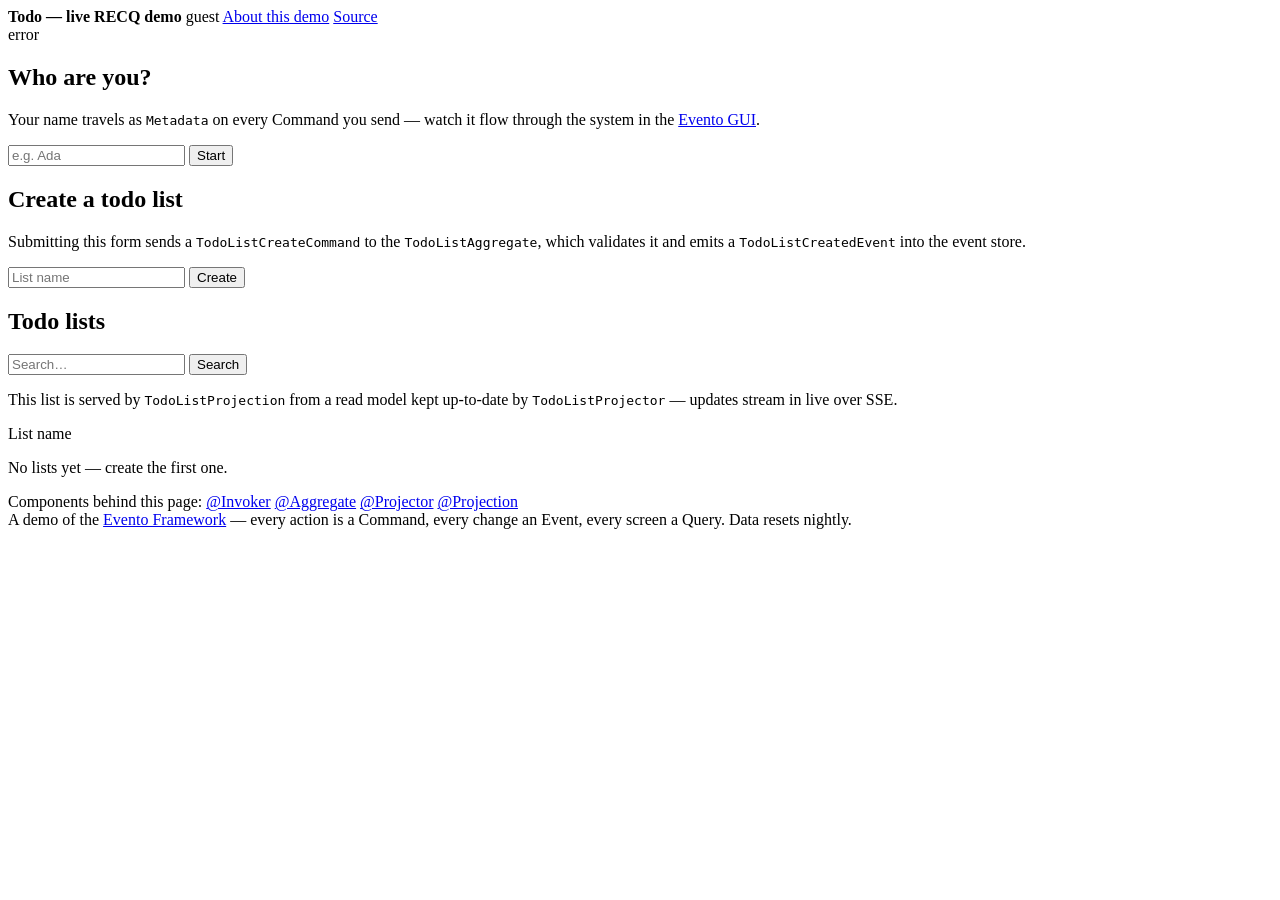
==== src/main/resources/templates/index.html @ 8b791b91 "v2 rewrite: Evento 2.2.2, Spring Boot 3.5 LTS, Java 25, Thymeleaf UI, SSE realtime - evento-bundle 2" ====
<!doctype html>
<html lang="en" xmlns:th="http://www.thymeleaf.org">
<head>
    <meta charset="utf-8">
    <meta name="viewport" content="width=device-width, initial-scale=1">
    <title>Evento Todo — a live RECQ demo</title>
    <link rel="stylesheet" href="/css/evento.css">
</head>
<body>
<header class="site">
    <img src="/img/logo-white.png" alt="Evento"
         onerror="this.style.display='none'">
    <strong>Todo — live RECQ demo</strong>
    <span class="spacer"></span>
    <span class="user-chip" th:if="${user}" th:text="${user}">guest</span>
    <a href="https://www.eventoframework.com/demo/">About this demo</a>
    <a href="https://github.com/EventoFramework/evento-todo">Source</a>
</header>
<main>
    <div class="error" th:if="${error}" th:text="${error}">error</div>

    <!-- First visit: pick a display name (becomes message Metadata "user") -->
    <div class="card" th:if="${user == null}">
        <h2>Who are you?</h2>
        <p class="muted">
            Your name travels as <code>Metadata</code> on every Command you send — watch it flow
            through the system in the <a href="https://www.eventoframework.com/demo/">Evento GUI</a>.
        </p>
        <form method="post" action="/user" class="row">
            <input class="grow" type="text" name="name" placeholder="e.g. Ada" required maxlength="40">
            <button type="submit">Start</button>
        </form>
    </div>

    <th:block th:if="${user != null}">
        <div class="card">
            <h2>Create a todo list</h2>
            <p class="muted">
                Submitting this form sends a <code>TodoListCreateCommand</code> to the
                <code>TodoListAggregate</code>, which validates it and emits a
                <code>TodoListCreatedEvent</code> into the event store.
            </p>
            <form method="post" action="/todo-list" class="row">
                <input class="grow" type="text" name="name" placeholder="List name" required maxlength="80">
                <button type="submit">Create</button>
            </form>
        </div>

        <div class="card">
            <div class="row">
                <h2 class="grow"><span class="live-dot"></span>Todo lists</h2>
                <form method="get" action="/" class="row">
                    <input type="text" name="nameLike" placeholder="Search…" th:value="${nameLike}">
                    <button type="submit" class="ghost">Search</button>
                </form>
            </div>
            <p class="muted">
                This list is served by <code>TodoListProjection</code> from a read model kept
                up-to-date by <code>TodoListProjector</code> — updates stream in live over SSE.
            </p>
            <div class="todo" th:each="list : ${lists}">
                <a class="content" th:href="@{'/todo-list/' + ${list.identifier}}"
                   th:text="${list.name}">List name</a>
            </div>
            <p class="muted" th:if="${#lists.isEmpty(lists)}">No lists yet — create the first one.</p>
        </div>
    </th:block>

    <div class="src-links">
        Components behind this page:
        <a href="https://github.com/EventoFramework/evento-todo/blob/main/src/main/java/com/eventoframework/demo/todo/service/invoker/TodoListInvoker.java">@Invoker</a>
        <a href="https://github.com/EventoFramework/evento-todo/blob/main/src/main/java/com/eventoframework/demo/todo/command/todo/TodoListAggregate.java">@Aggregate</a>
        <a href="https://github.com/EventoFramework/evento-todo/blob/main/src/main/java/com/eventoframework/demo/todo/query/TodoListProjector.java">@Projector</a>
        <a href="https://github.com/EventoFramework/evento-todo/blob/main/src/main/java/com/eventoframework/demo/todo/query/TodoListProjection.java">@Projection</a>
    </div>
</main>
<footer class="site">
    A demo of the <a href="https://www.eventoframework.com/">Evento Framework</a> —
    every action is a Command, every change an Event, every screen a Query.
    Data resets nightly.
</footer>
<script>
    // Live refresh: the Projector notifies this page whenever any list changes.
    new EventSource('/sse/todo-lists').onmessage = () => location.reload();
</script>
</body>
</html>
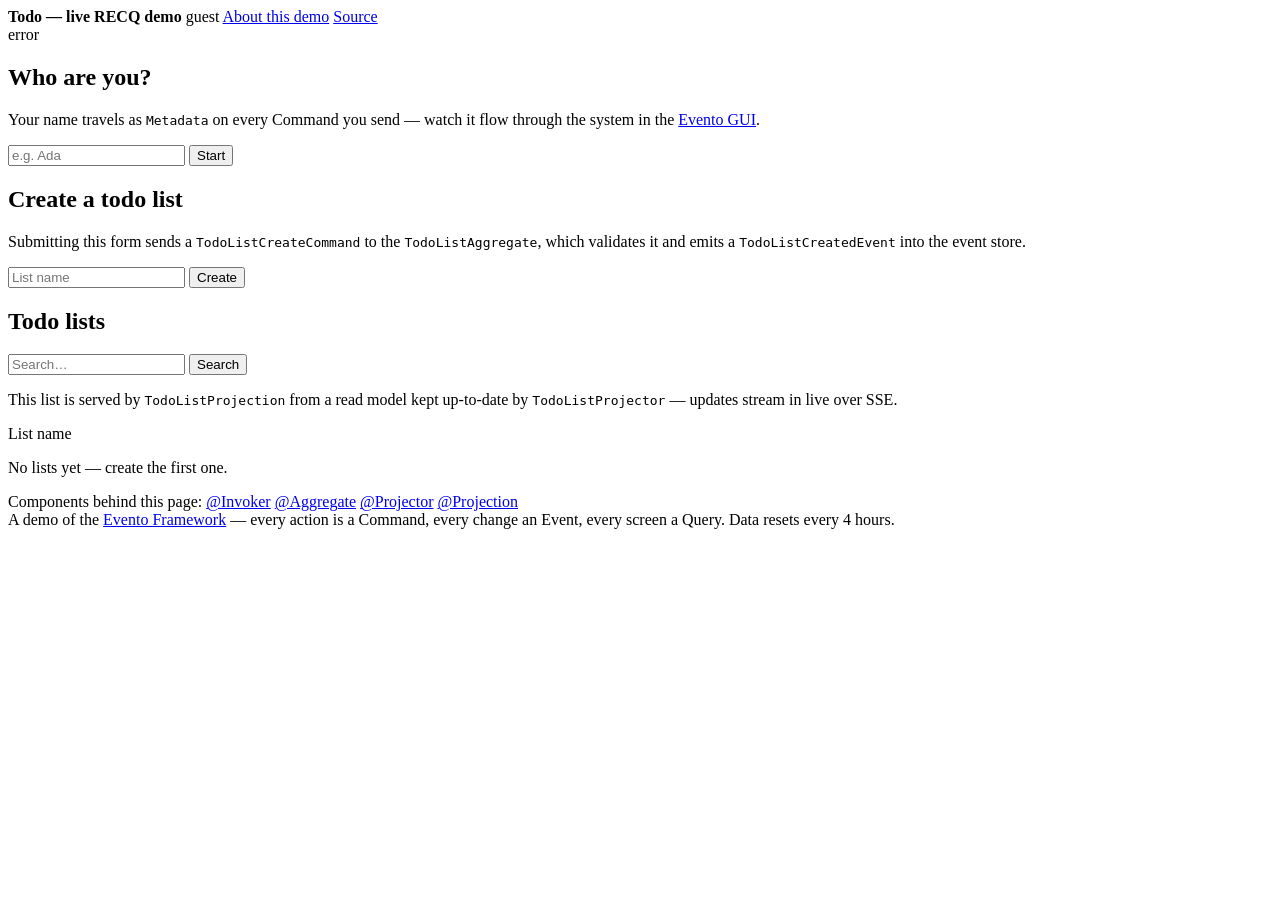
==== commit 2741adae: "Demo resets every 4 hours (was nightly) Co-Authored-By: Claude Fable 5 <noreply@anthropic.com>" ====
--- a/src/main/resources/templates/index.html
+++ b/src/main/resources/templates/index.html
@@ -77,7 +77,7 @@
 <footer class="site">
     A demo of the <a href="https://www.eventoframework.com/">Evento Framework</a> —
     every action is a Command, every change an Event, every screen a Query.
-    Data resets nightly.
+    Data resets every 4 hours.
 </footer>
 <script>
     // Live refresh: the Projector notifies this page whenever any list changes.
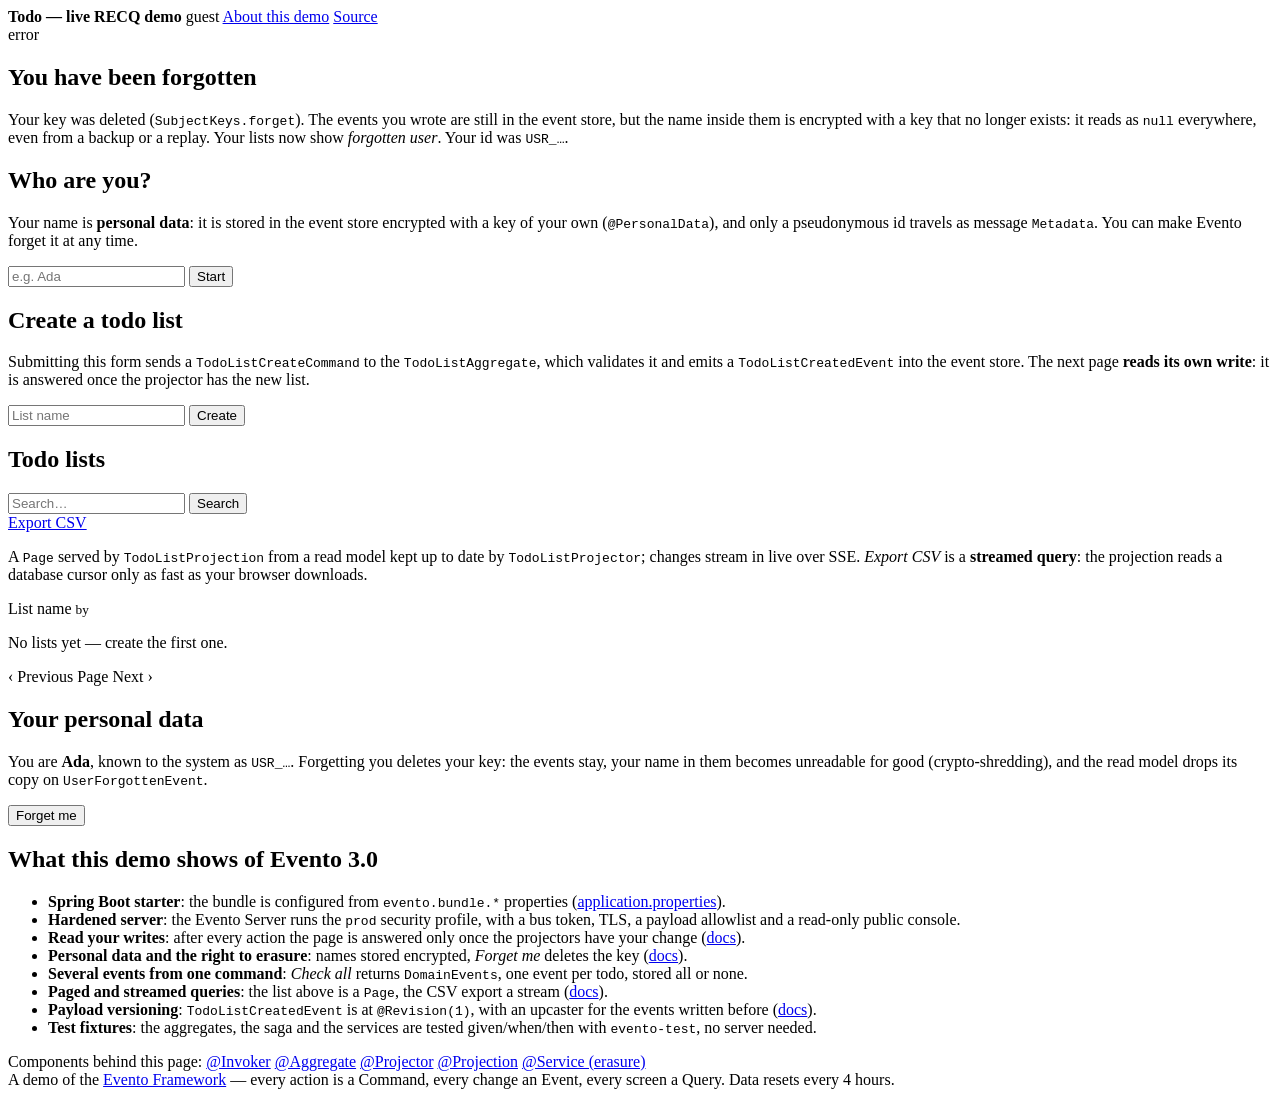
==== commit 7306d03f: "feat: Evento 3.0 demo showing the new features The live demo now runs on Evento 3.0.0 and shows what" ====
--- a/src/main/resources/templates/index.html
+++ b/src/main/resources/templates/index.html
@@ -19,12 +19,23 @@
 <main>
     <div class="error" th:if="${error}" th:text="${error}">error</div>
 
-    <!-- First visit: pick a display name (becomes message Metadata "user") -->
+    <div class="card notice" th:if="${forgotten}">
+        <h2>You have been forgotten</h2>
+        <p class="muted">
+            Your key was deleted (<code>SubjectKeys.forget</code>). The events you wrote are still in the
+            event store, but the name inside them is encrypted with a key that no longer exists: it reads as
+            <code>null</code> everywhere, even from a backup or a replay. Your lists now show
+            <em>forgotten user</em>. Your id was <code th:text="${forgotten}">USR_…</code>.
+        </p>
+    </div>
+
+    <!-- First visit: pick a display name (personal data, stored encrypted) -->
     <div class="card" th:if="${user == null}">
         <h2>Who are you?</h2>
         <p class="muted">
-            Your name travels as <code>Metadata</code> on every Command you send — watch it flow
-            through the system in the <a href="https://www.eventoframework.com/demo/">Evento GUI</a>.
+            Your name is <strong>personal data</strong>: it is stored in the event store encrypted with a key
+            of your own (<code>@PersonalData</code>), and only a pseudonymous id travels as message
+            <code>Metadata</code>. You can make Evento forget it at any time.
         </p>
         <form method="post" action="/user" class="row">
             <input class="grow" type="text" name="name" placeholder="e.g. Ada" required maxlength="40">
@@ -38,7 +49,8 @@
             <p class="muted">
                 Submitting this form sends a <code>TodoListCreateCommand</code> to the
                 <code>TodoListAggregate</code>, which validates it and emits a
-                <code>TodoListCreatedEvent</code> into the event store.
+                <code>TodoListCreatedEvent</code> into the event store. The next page
+                <strong>reads its own write</strong>: it is answered once the projector has the new list.
             </p>
             <form method="post" action="/todo-list" class="row">
                 <input class="grow" type="text" name="name" placeholder="List name" required maxlength="80">
@@ -53,18 +65,65 @@
                     <input type="text" name="nameLike" placeholder="Search…" th:value="${nameLike}">
                     <button type="submit" class="ghost">Search</button>
                 </form>
+                <a class="btn ghost" href="/export.csv" title="Streamed query">Export CSV</a>
             </div>
             <p class="muted">
-                This list is served by <code>TodoListProjection</code> from a read model kept
-                up-to-date by <code>TodoListProjector</code> — updates stream in live over SSE.
+                A <code>Page</code> served by <code>TodoListProjection</code> from a read model kept up to date
+                by <code>TodoListProjector</code>; changes stream in live over SSE. <em>Export CSV</em> is a
+                <strong>streamed query</strong>: the projection reads a database cursor only as fast as your
+                browser downloads.
             </p>
-            <div class="todo" th:each="list : ${lists}">
+            <div class="todo" th:each="list : ${lists.data}">
                 <a class="content" th:href="@{'/todo-list/' + ${list.identifier}}"
                    th:text="${list.name}">List name</a>
+                <small class="muted" th:text="${list.todos} + ' todos · by ' + ${list.createdBy ?: '?'}">by</small>
             </div>
-            <p class="muted" th:if="${#lists.isEmpty(lists)}">No lists yet — create the first one.</p>
+            <p class="muted" th:if="${#lists.isEmpty(lists.data)}">No lists yet — create the first one.</p>
+            <div class="row pager" th:if="${lists.totalPages > 1}">
+                <a class="btn ghost" th:if="${lists.number > 0}"
+                   th:href="@{/(nameLike=${nameLike}, page=${lists.number - 1})}">‹ Previous</a>
+                <span class="muted grow"
+                      th:text="'Page ' + ${lists.number + 1} + ' of ' + ${lists.totalPages} + ' · ' + ${lists.totalElements} + ' lists'">Page</span>
+                <a class="btn ghost" th:if="${lists.hasNext()}"
+                   th:href="@{/(nameLike=${nameLike}, page=${lists.number + 1})}">Next ›</a>
+            </div>
+        </div>
+
+        <div class="card">
+            <h2>Your personal data</h2>
+            <p class="muted">
+                You are <strong th:text="${user}">Ada</strong>, known to the system as
+                <code th:text="${userId}">USR_…</code>. Forgetting you deletes your key: the events stay,
+                your name in them becomes unreadable for good (crypto-shredding), and the read model drops
+                its copy on <code>UserForgottenEvent</code>.
+            </p>
+            <form method="post" action="/user/forget">
+                <button type="submit" class="danger">Forget me</button>
+            </form>
         </div>
     </th:block>
+
+    <div class="card">
+        <h2>What this demo shows of Evento 3.0</h2>
+        <ul class="features">
+            <li><strong>Spring Boot starter</strong>: the bundle is configured from <code>evento.bundle.*</code>
+                properties (<a href="https://github.com/EventoFramework/evento-todo/blob/main/src/main/resources/application.properties">application.properties</a>).</li>
+            <li><strong>Hardened server</strong>: the Evento Server runs the <code>prod</code> security profile,
+                with a bus token, TLS, a payload allowlist and a read-only public console.</li>
+            <li><strong>Read your writes</strong>: after every action the page is answered only once the
+                projectors have your change (<a href="https://docs.eventoframework.com/evento-framework/component/projection/read-your-writes">docs</a>).</li>
+            <li><strong>Personal data and the right to erasure</strong>: names stored encrypted, <em>Forget me</em>
+                deletes the key (<a href="https://docs.eventoframework.com/evento-framework/personal-data">docs</a>).</li>
+            <li><strong>Several events from one command</strong>: <em>Check all</em> returns
+                <code>DomainEvents</code>, one event per todo, stored all or none.</li>
+            <li><strong>Paged and streamed queries</strong>: the list above is a <code>Page</code>, the CSV export
+                a stream (<a href="https://docs.eventoframework.com/evento-framework/component/projection/streaming-and-paged-queries">docs</a>).</li>
+            <li><strong>Payload versioning</strong>: <code>TodoListCreatedEvent</code> is at <code>@Revision(1)</code>,
+                with an upcaster for the events written before (<a href="https://docs.eventoframework.com/evento-framework/payload-and-messages/payload-versioning">docs</a>).</li>
+            <li><strong>Test fixtures</strong>: the aggregates, the saga and the services are tested given/when/then
+                with <code>evento-test</code>, no server needed.</li>
+        </ul>
+    </div>
 
     <div class="src-links">
         Components behind this page:
@@ -72,6 +131,7 @@
         <a href="https://github.com/EventoFramework/evento-todo/blob/main/src/main/java/com/eventoframework/demo/todo/command/todo/TodoListAggregate.java">@Aggregate</a>
         <a href="https://github.com/EventoFramework/evento-todo/blob/main/src/main/java/com/eventoframework/demo/todo/query/TodoListProjector.java">@Projector</a>
         <a href="https://github.com/EventoFramework/evento-todo/blob/main/src/main/java/com/eventoframework/demo/todo/query/TodoListProjection.java">@Projection</a>
+        <a href="https://github.com/EventoFramework/evento-todo/blob/main/src/main/java/com/eventoframework/demo/todo/command/user/UserPrivacyService.java">@Service (erasure)</a>
     </div>
 </main>
 <footer class="site">
